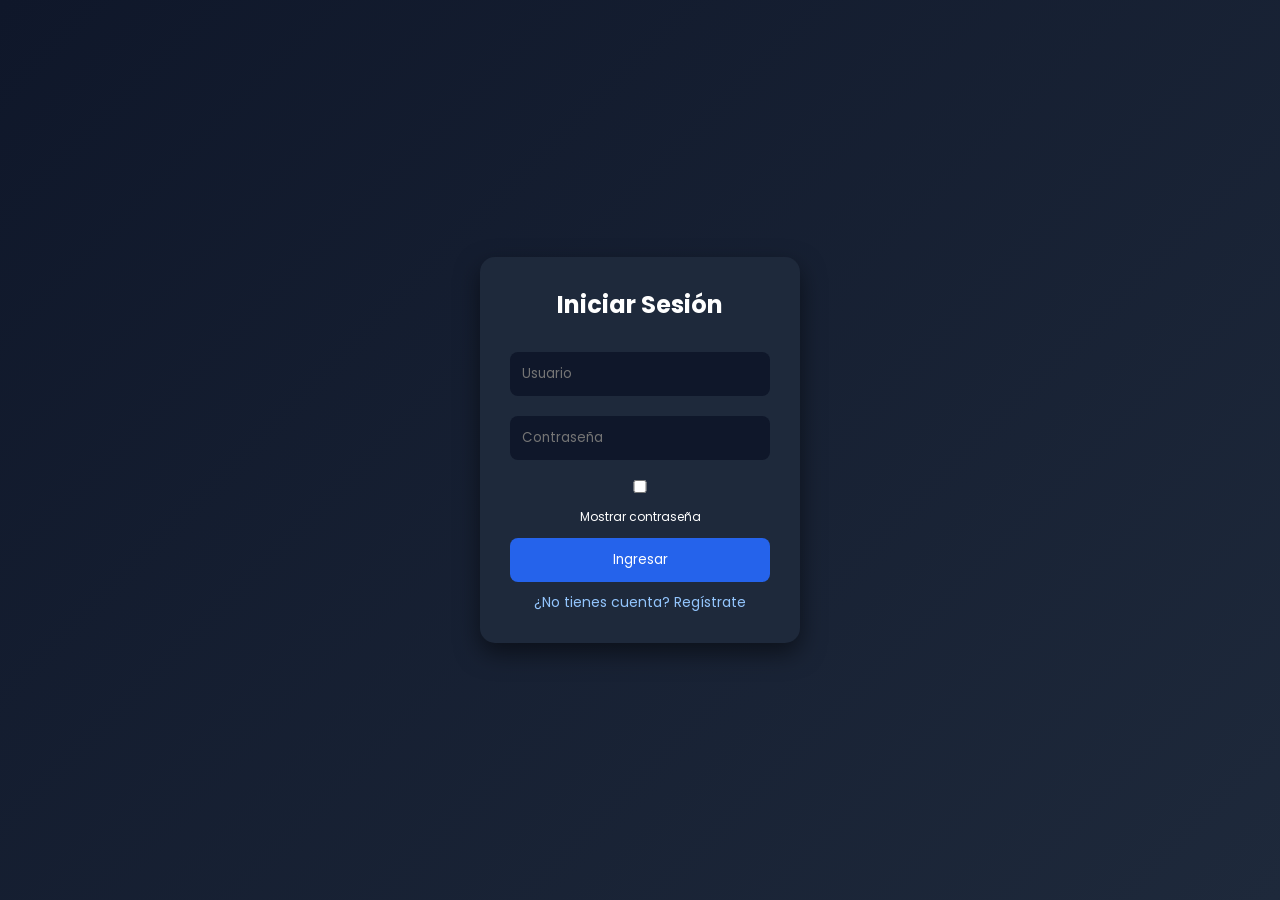
==== login.html @ 93fafb49 "Change user role from 'admin' to 'usuario'" ====
<!DOCTYPE html>
<html lang="es">
<head>
<meta charset="UTF-8">
<meta name="viewport" content="width=device-width, initial-scale=1.0">
<title>Login - UPLA</title>

<link href="https://fonts.googleapis.com/css2?family=Poppins:wght@300;400;600&display=swap" rel="stylesheet">

<style>
*{
    margin:0;
    padding:0;
    box-sizing:border-box;
    font-family:'Poppins', sans-serif;
}

body{
    height:100vh;
    display:flex;
    justify-content:center;
    align-items:center;
    background:linear-gradient(135deg, #0f172a, #1e293b);
    color:white;
}

.login-box{
    background:#1e293b;
    padding:30px;
    border-radius:15px;
    width:320px;
    text-align:center;
    box-shadow:0 10px 25px rgba(0,0,0,0.5);
}

.login-box h2{
    margin-bottom:20px;
}

input{
    width:100%;
    padding:12px;
    margin:10px 0;
    border:none;
    border-radius:8px;
    background:#0f172a;
    color:white;
}

button{
    width:100%;
    padding:12px;
    margin-top:10px;
    border:none;
    border-radius:8px;
    background:#2563eb;
    color:white;
    cursor:pointer;
}

button:hover{
    background:#1d4ed8;
}

.link{
    margin-top:10px;
    display:block;
    color:#93c5fd;
    cursor:pointer;
    font-size:14px;
}

#mensaje{
    margin-top:10px;
    font-size:14px;
}
</style>
</head>

<body>

<div class="login-box">

    <h2>Iniciar Sesión</h2>

    <!-- LOGIN -->
    <form onsubmit="return login()">
        <input type="text" id="user" placeholder="Usuario">
        <input type="password" id="pass" placeholder="Contraseña">

        <label style="font-size:12px;">
            <input type="checkbox" onclick="togglePass()"> Mostrar contraseña
        </label>

        <button type="submit">Ingresar</button>
    </form>

    <!-- MENSAJE -->
    <div id="mensaje"></div>

    <!-- REGISTRO LINK -->
    <span class="link" onclick="mostrarRegistro()">¿No tienes cuenta? Regístrate</span>

    <!-- REGISTRO -->
    <div id="registroBox" style="display:none;">
        <h3 style="margin-top:15px;">Registro</h3>
        <input type="text" id="newUser" placeholder="Nuevo usuario">
        <input type="password" id="newPass" placeholder="Nueva contraseña">
        <button onclick="registrar()">Registrarse</button>
    </div>

</div>

<script>

// mensajes bonitos
function mostrarMensaje(texto, tipo){
    let msg = document.getElementById("mensaje");

    msg.innerText = texto;
    msg.style.padding = "10px";
    msg.style.borderRadius = "8px";

    if(tipo === "ok"){
        msg.style.background = "#16a34a";
    } else {
        msg.style.background = "#dc2626";
    }
}

// mostrar contraseña
function togglePass(){
    let pass = document.getElementById("pass");
    pass.type = pass.type === "password" ? "text" : "password";
}

// mostrar registro
function mostrarRegistro(){
    document.getElementById("registroBox").style.display = "block";
}

// registrar usuario
function registrar(){
    let user = document.getElementById("newUser").value;
    let pass = document.getElementById("newPass").value;

    if(user === "" || pass === ""){
        mostrarMensaje("Completa los campos", "error");
        return;
    }

    localStorage.setItem("user", user);
    localStorage.setItem("pass", pass);

    mostrarMensaje("Registro exitoso", "ok");
}

// login
function login(){
    let u = document.getElementById("user").value;
    let p = document.getElementById("pass").value;

    let savedUser = localStorage.getItem("user");
    let savedPass = localStorage.getItem("pass");

    // admin
    if(u === "admin" && p === "1234"){
        localStorage.setItem("rol","admin");
        window.location.href = "index.html";
    }
    // usuario registrado
    else if(u === savedUser && p === savedPass){
        localStorage.setItem("rol","usuario");
        window.location.href = "index.html";
    }
    else{
        mostrarMensaje("Datos incorrectos", "error");
    }

    return false;
}

</script>

</body>
</html>
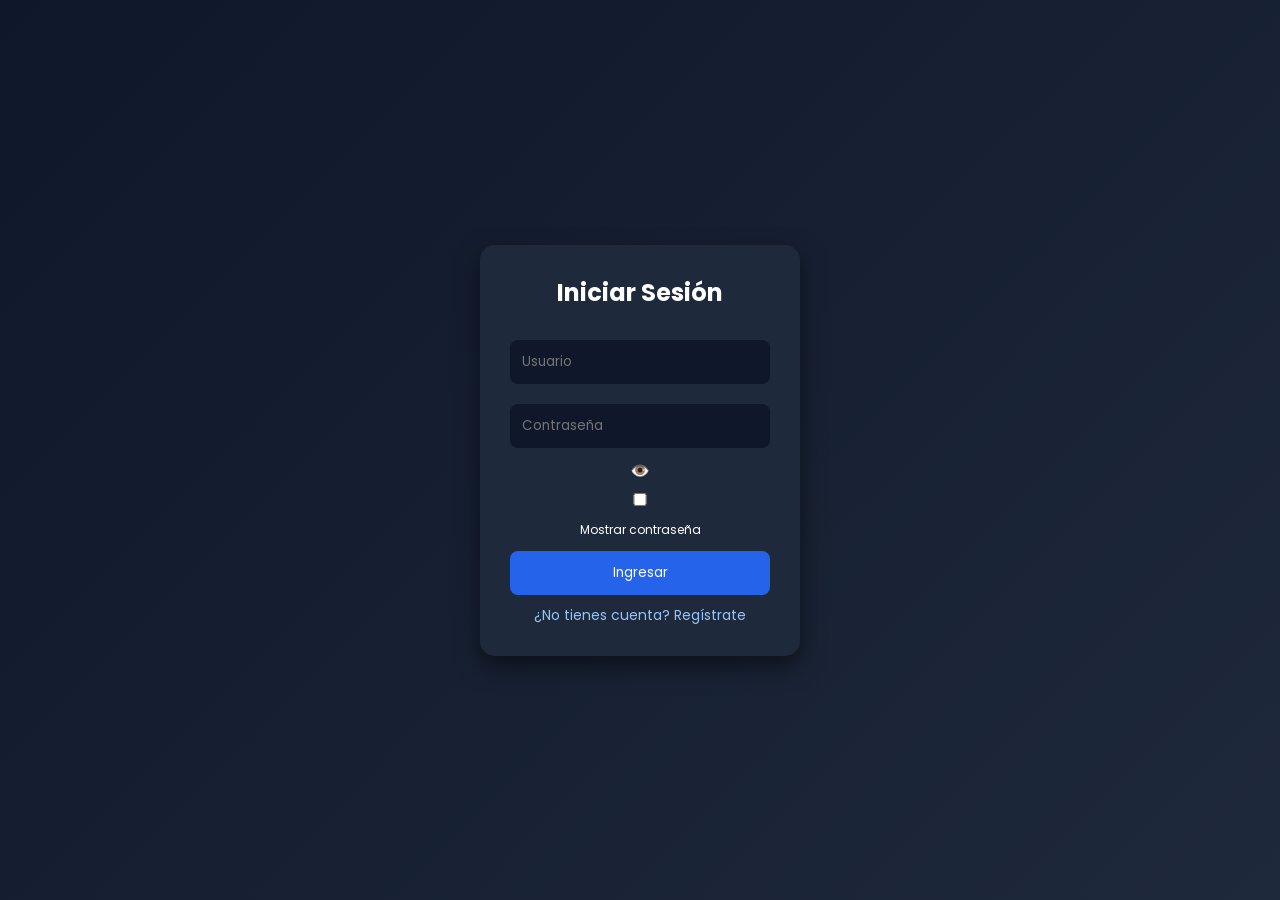
==== commit 1eed63af: "Refactor password input for better visibility" ====
--- a/login.html
+++ b/login.html
@@ -86,8 +86,12 @@
     <!-- LOGIN -->
     <form onsubmit="return login()">
         <input type="text" id="user" placeholder="Usuario">
-        <input type="password" id="pass" placeholder="Contraseña">
-
+      <div class="password-box">
+    <input type="password" id="password" placeholder="Contraseña">
+    <span class="toggle-password" onclick="mostrarPassword()">
+        👁️
+    </span>
+</div>
         <label style="font-size:12px;">
             <input type="checkbox" onclick="togglePass()"> Mostrar contraseña
         </label>
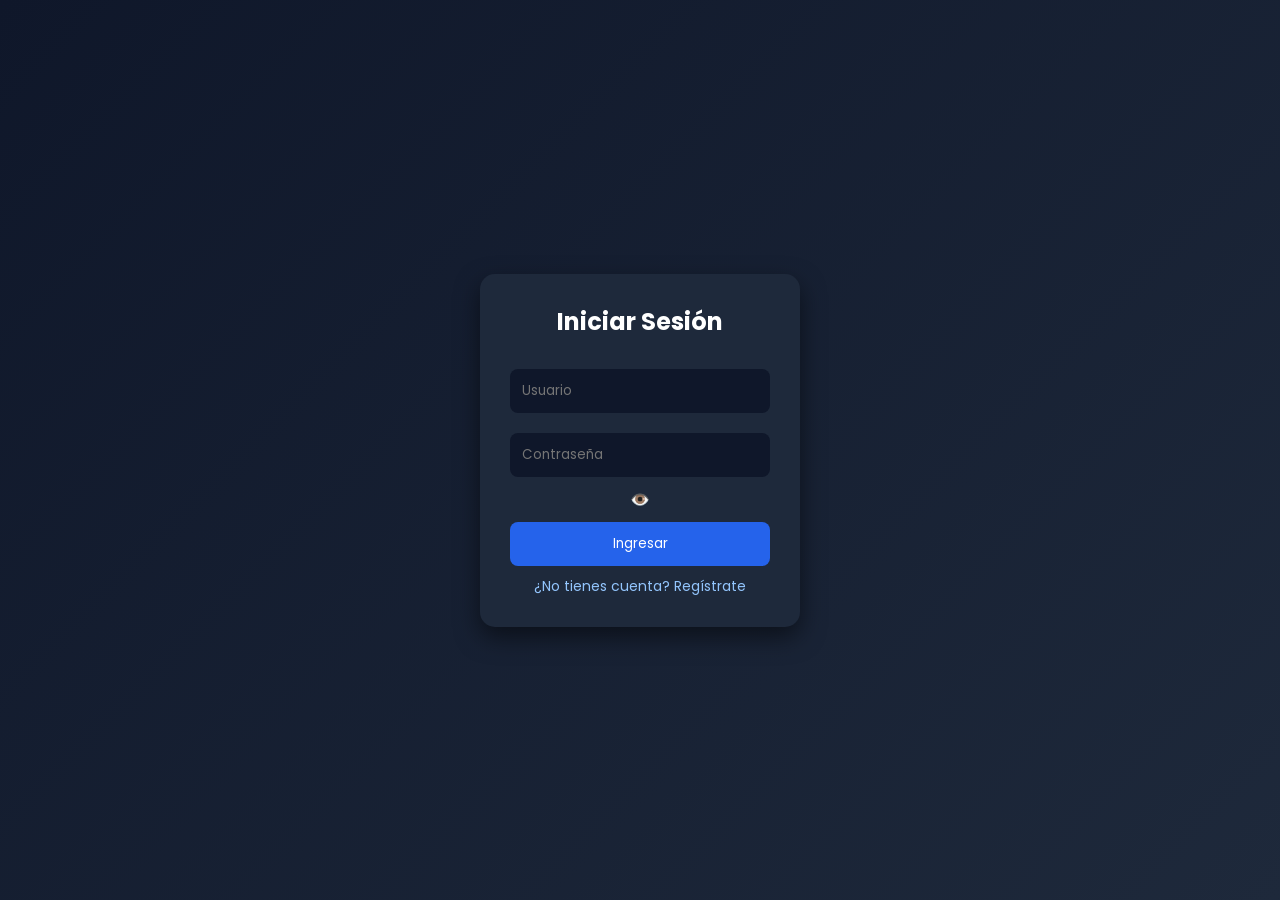
==== commit d0da62b3: "Remove 'Mostrar contraseña' checkbox from login Removed checkbox for showing password in login form." ====
--- a/login.html
+++ b/login.html
@@ -92,10 +92,6 @@
         👁️
     </span>
 </div>
-        <label style="font-size:12px;">
-            <input type="checkbox" onclick="togglePass()"> Mostrar contraseña
-        </label>
-
         <button type="submit">Ingresar</button>
     </form>
 
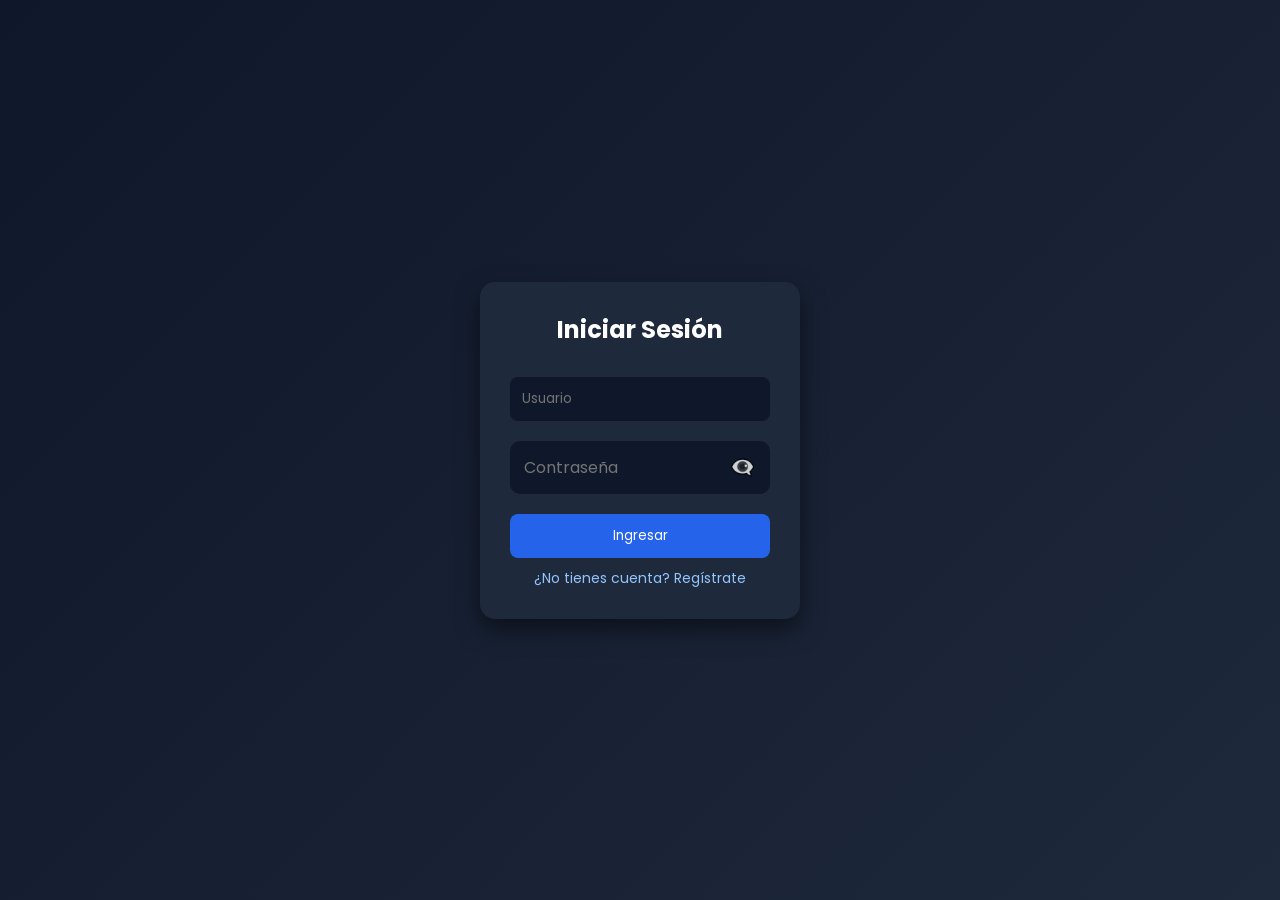
==== commit fae1116d: "Update login.html" ====
--- a/login.html
+++ b/login.html
@@ -74,6 +74,39 @@
     margin-top:10px;
     font-size:14px;
 }
+   .password-box{
+    position: relative;
+    width: 100%;
+}
+
+.password-box input{
+    width: 100%;
+    padding: 14px;
+    padding-right: 50px;
+
+    border-radius: 10px;
+    border: none;
+
+    background: #0f172a;
+    color: white;
+    font-size: 16px;
+
+    box-sizing: border-box;
+}
+
+.toggle-password{
+    position: absolute;
+    right: 15px;
+    top: 50%;
+    transform: translateY(-50%);
+    cursor: pointer;
+    font-size: 20px;
+    opacity: 0.8;
+    transition: 0.3s;
+}
+.toggle-password:hover{
+    opacity: 1;
+} 
 </style>
 </head>
 
@@ -86,10 +119,17 @@
     <!-- LOGIN -->
     <form onsubmit="return login()">
         <input type="text" id="user" placeholder="Usuario">
-      <div class="password-box">
-    <input type="password" id="password" placeholder="Contraseña">
-    <span class="toggle-password" onclick="mostrarPassword()">
-        👁️
+       <div class="password-box">
+
+      <input type="password"
+           id="password"
+           placeholder="Contraseña">
+
+    <span class="toggle-password"
+          onclick="mostrarPassword()"
+          id="icono">
+
+          👁️‍🗨️
     </span>
 </div>
         <button type="submit">Ingresar</button>
@@ -181,6 +221,22 @@
 }
 
 </script>
-
+<script>
+function mostrarPassword(){
+
+    let input = document.getElementById("password");
+    let icono = document.getElementById("icono");
+
+    if(input.type === "password"){
+
+        input.type = "text";
+
+        icono.innerHTML = "👁️";
+    }else{
+        input.type = "password";
+        icono.innerHTML = "👁️‍🗨️";
+    }
+}
+</script>
 </body>
 </html>
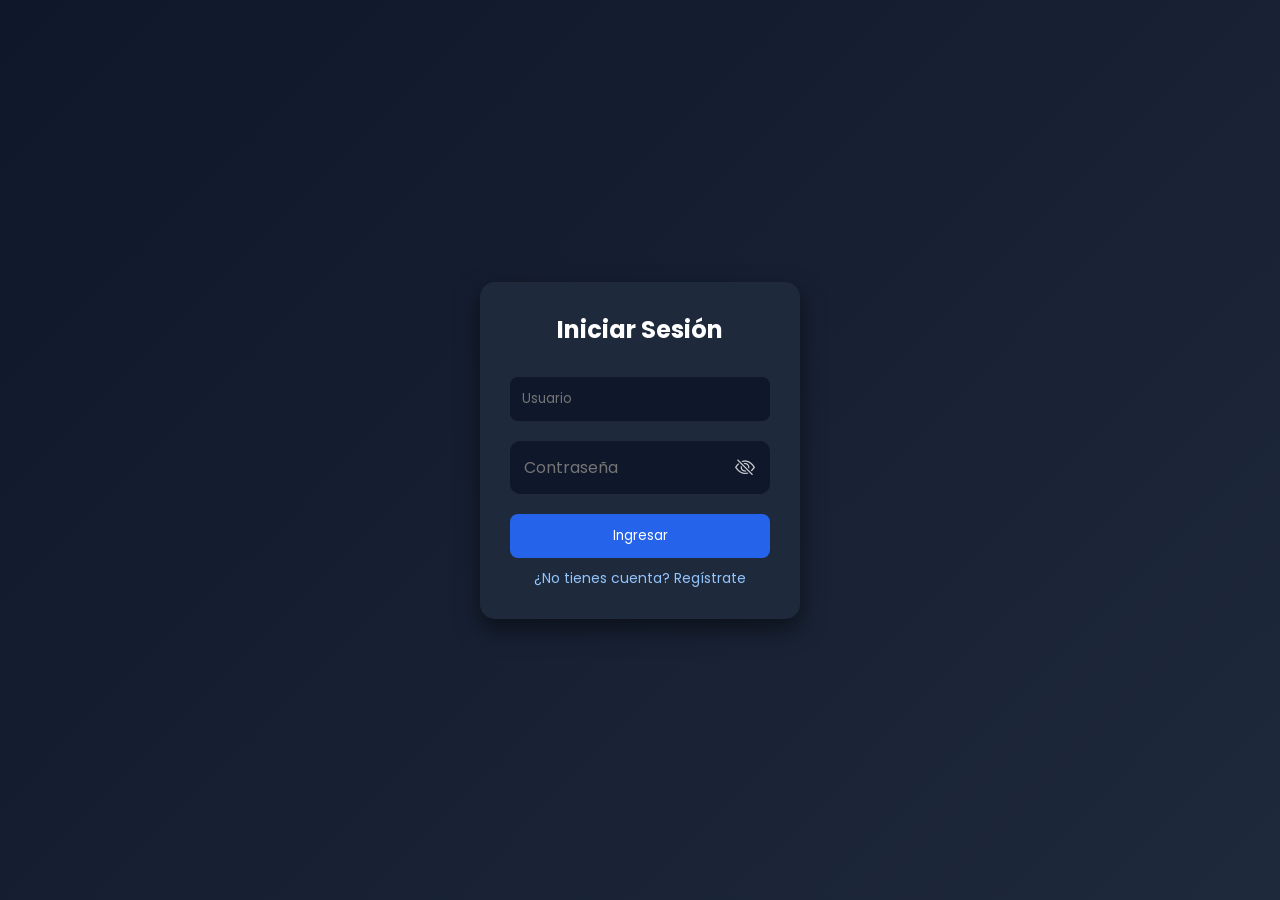
==== commit 00a1228d: "Replace password icon with Bootstrap icons" ====
--- a/login.html
+++ b/login.html
@@ -4,6 +4,8 @@
 <meta charset="UTF-8">
 <meta name="viewport" content="width=device-width, initial-scale=1.0">
 <title>Login - UPLA</title>
+<link rel="stylesheet"
+href="https://cdn.jsdelivr.net/npm/bootstrap-icons@1.11.3/font/bootstrap-icons.min.css">
 
 <link href="https://fonts.googleapis.com/css2?family=Poppins:wght@300;400;600&display=swap" rel="stylesheet">
 
@@ -128,8 +130,7 @@
     <span class="toggle-password"
           onclick="mostrarPassword()"
           id="icono">
-
-          👁️‍🗨️
+          <i class="bi bi-eye-slash"></i>
     </span>
 </div>
         <button type="submit">Ingresar</button>
@@ -170,7 +171,7 @@
 
 // mostrar contraseña
 function togglePass(){
-    let pass = document.getElementById("pass");
+    let pass = document.getElementById("password");
     pass.type = pass.type === "password" ? "text" : "password";
 }
 
@@ -198,7 +199,7 @@
 // login
 function login(){
     let u = document.getElementById("user").value;
-    let p = document.getElementById("pass").value;
+    let p = document.getElementById("password").value;
 
     let savedUser = localStorage.getItem("user");
     let savedPass = localStorage.getItem("pass");
@@ -231,10 +232,10 @@
 
         input.type = "text";
 
-        icono.innerHTML = "👁️";
+        icono.innerHTML = '<i class="bi bi-eye"></i>';
     }else{
         input.type = "password";
-        icono.innerHTML = "👁️‍🗨️";
+        icono.innerHTML = '<i class="bi bi-eye-slash"></i>';
     }
 }
 </script>
